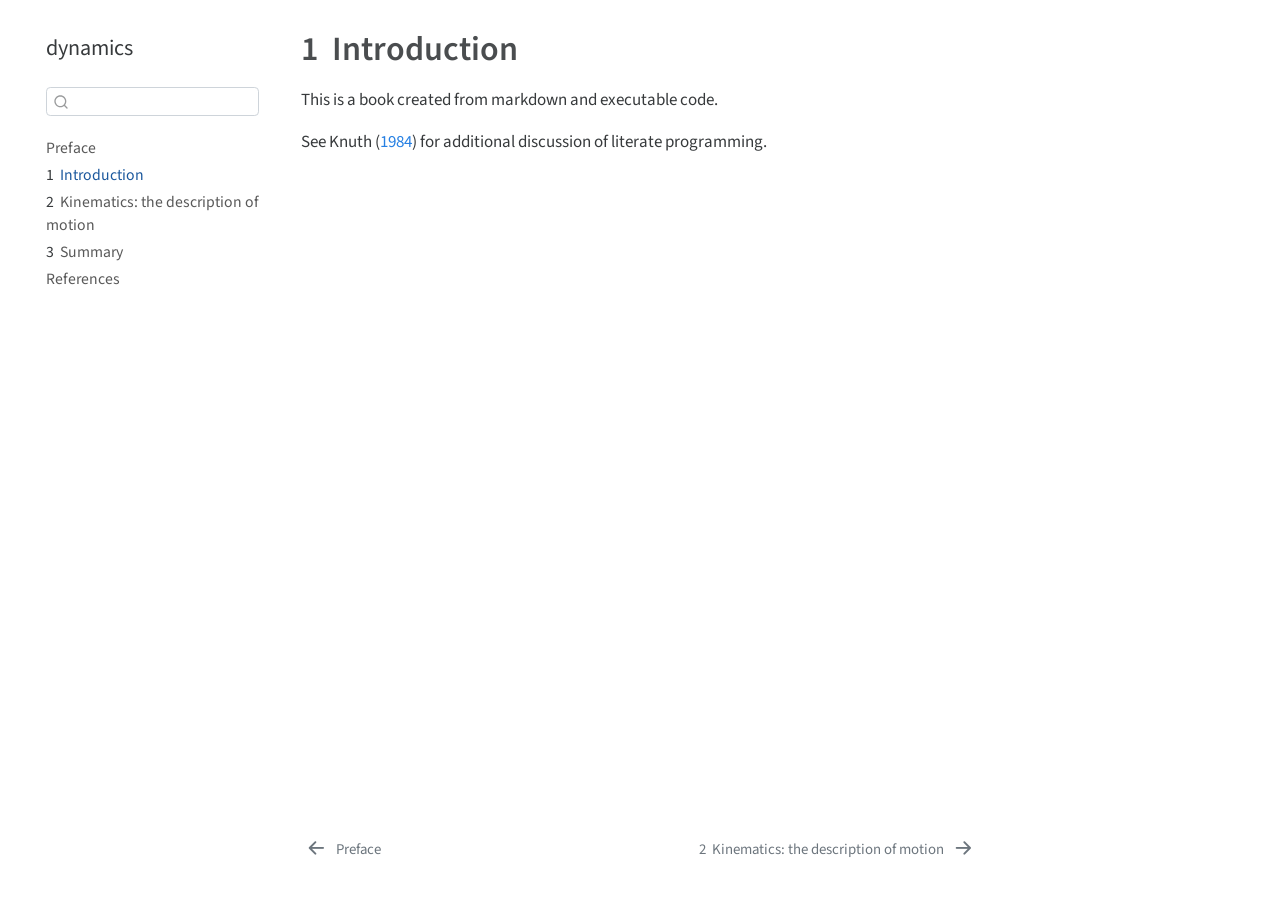
==== advanced_dynamics_book/_book/intro.html @ 20f9906f "first commit" ====
<!DOCTYPE html>
<html xmlns="http://www.w3.org/1999/xhtml" lang="en" xml:lang="en"><head>

<meta charset="utf-8">
<meta name="generator" content="quarto-1.3.340">

<meta name="viewport" content="width=device-width, initial-scale=1.0, user-scalable=yes">


<title>dynamics - 1&nbsp; Introduction</title>
<style>
code{white-space: pre-wrap;}
span.smallcaps{font-variant: small-caps;}
div.columns{display: flex; gap: min(4vw, 1.5em);}
div.column{flex: auto; overflow-x: auto;}
div.hanging-indent{margin-left: 1.5em; text-indent: -1.5em;}
ul.task-list{list-style: none;}
ul.task-list li input[type="checkbox"] {
  width: 0.8em;
  margin: 0 0.8em 0.2em -1em; /* quarto-specific, see https://github.com/quarto-dev/quarto-cli/issues/4556 */ 
  vertical-align: middle;
}
/* CSS for citations */
div.csl-bib-body { }
div.csl-entry {
  clear: both;
}
.hanging-indent div.csl-entry {
  margin-left:2em;
  text-indent:-2em;
}
div.csl-left-margin {
  min-width:2em;
  float:left;
}
div.csl-right-inline {
  margin-left:2em;
  padding-left:1em;
}
div.csl-indent {
  margin-left: 2em;
}</style>


<script src="site_libs/quarto-nav/quarto-nav.js"></script>
<script src="site_libs/quarto-nav/headroom.min.js"></script>
<script src="site_libs/clipboard/clipboard.min.js"></script>
<script src="site_libs/quarto-search/autocomplete.umd.js"></script>
<script src="site_libs/quarto-search/fuse.min.js"></script>
<script src="site_libs/quarto-search/quarto-search.js"></script>
<meta name="quarto:offset" content="./">
<link href="./vectors.html" rel="next">
<link href="./index.html" rel="prev">
<script src="site_libs/quarto-html/quarto.js"></script>
<script src="site_libs/quarto-html/popper.min.js"></script>
<script src="site_libs/quarto-html/tippy.umd.min.js"></script>
<script src="site_libs/quarto-html/anchor.min.js"></script>
<link href="site_libs/quarto-html/tippy.css" rel="stylesheet">
<link href="site_libs/quarto-html/quarto-syntax-highlighting.css" rel="stylesheet" id="quarto-text-highlighting-styles">
<script src="site_libs/bootstrap/bootstrap.min.js"></script>
<link href="site_libs/bootstrap/bootstrap-icons.css" rel="stylesheet">
<link href="site_libs/bootstrap/bootstrap.min.css" rel="stylesheet" id="quarto-bootstrap" data-mode="light">
<script id="quarto-search-options" type="application/json">{
  "location": "sidebar",
  "copy-button": false,
  "collapse-after": 3,
  "panel-placement": "start",
  "type": "textbox",
  "limit": 20,
  "language": {
    "search-no-results-text": "No results",
    "search-matching-documents-text": "matching documents",
    "search-copy-link-title": "Copy link to search",
    "search-hide-matches-text": "Hide additional matches",
    "search-more-match-text": "more match in this document",
    "search-more-matches-text": "more matches in this document",
    "search-clear-button-title": "Clear",
    "search-detached-cancel-button-title": "Cancel",
    "search-submit-button-title": "Submit"
  }
}</script>


</head>

<body class="nav-sidebar floating">

<div id="quarto-search-results"></div>
  <header id="quarto-header" class="headroom fixed-top">
  <nav class="quarto-secondary-nav">
    <div class="container-fluid d-flex">
      <button type="button" class="quarto-btn-toggle btn" data-bs-toggle="collapse" data-bs-target="#quarto-sidebar,#quarto-sidebar-glass" aria-controls="quarto-sidebar" aria-expanded="false" aria-label="Toggle sidebar navigation" onclick="if (window.quartoToggleHeadroom) { window.quartoToggleHeadroom(); }">
        <i class="bi bi-layout-text-sidebar-reverse"></i>
      </button>
      <nav class="quarto-page-breadcrumbs" aria-label="breadcrumb"><ol class="breadcrumb"><li class="breadcrumb-item"><a href="./intro.html"><span class="chapter-number">1</span>&nbsp; <span class="chapter-title">Introduction</span></a></li></ol></nav>
      <a class="flex-grow-1" role="button" data-bs-toggle="collapse" data-bs-target="#quarto-sidebar,#quarto-sidebar-glass" aria-controls="quarto-sidebar" aria-expanded="false" aria-label="Toggle sidebar navigation" onclick="if (window.quartoToggleHeadroom) { window.quartoToggleHeadroom(); }">      
      </a>
      <button type="button" class="btn quarto-search-button" aria-label="Search" onclick="window.quartoOpenSearch();">
        <i class="bi bi-search"></i>
      </button>
    </div>
  </nav>
</header>
<!-- content -->
<div id="quarto-content" class="quarto-container page-columns page-rows-contents page-layout-article">
<!-- sidebar -->
  <nav id="quarto-sidebar" class="sidebar collapse collapse-horizontal sidebar-navigation floating overflow-auto">
    <div class="pt-lg-2 mt-2 text-left sidebar-header">
    <div class="sidebar-title mb-0 py-0">
      <a href="./">dynamics</a> 
    </div>
      </div>
        <div class="mt-2 flex-shrink-0 align-items-center">
        <div class="sidebar-search">
        <div id="quarto-search" class="" title="Search"></div>
        </div>
        </div>
    <div class="sidebar-menu-container"> 
    <ul class="list-unstyled mt-1">
        <li class="sidebar-item">
  <div class="sidebar-item-container"> 
  <a href="./index.html" class="sidebar-item-text sidebar-link">
 <span class="menu-text">Preface</span></a>
  </div>
</li>
        <li class="sidebar-item">
  <div class="sidebar-item-container"> 
  <a href="./intro.html" class="sidebar-item-text sidebar-link active">
 <span class="menu-text"><span class="chapter-number">1</span>&nbsp; <span class="chapter-title">Introduction</span></span></a>
  </div>
</li>
        <li class="sidebar-item">
  <div class="sidebar-item-container"> 
  <a href="./vectors.html" class="sidebar-item-text sidebar-link">
 <span class="menu-text"><span class="chapter-number">2</span>&nbsp; <span class="chapter-title">Kinematics: the description of motion</span></span></a>
  </div>
</li>
        <li class="sidebar-item">
  <div class="sidebar-item-container"> 
  <a href="./summary.html" class="sidebar-item-text sidebar-link">
 <span class="menu-text"><span class="chapter-number">3</span>&nbsp; <span class="chapter-title">Summary</span></span></a>
  </div>
</li>
        <li class="sidebar-item">
  <div class="sidebar-item-container"> 
  <a href="./references.html" class="sidebar-item-text sidebar-link">
 <span class="menu-text">References</span></a>
  </div>
</li>
    </ul>
    </div>
</nav>
<div id="quarto-sidebar-glass" data-bs-toggle="collapse" data-bs-target="#quarto-sidebar,#quarto-sidebar-glass"></div>
<!-- margin-sidebar -->
    <div id="quarto-margin-sidebar" class="sidebar margin-sidebar">
        
    </div>
<!-- main -->
<main class="content" id="quarto-document-content">

<header id="title-block-header" class="quarto-title-block default">
<div class="quarto-title">
<h1 class="title"><span class="chapter-number">1</span>&nbsp; <span class="chapter-title">Introduction</span></h1>
</div>



<div class="quarto-title-meta">

    
  
    
  </div>
  

</header>

<p>This is a book created from markdown and executable code.</p>
<p>See <span class="citation" data-cites="knuth84">Knuth (<a href="references.html#ref-knuth84" role="doc-biblioref">1984</a>)</span> for additional discussion of literate programming.</p>


<div id="refs" class="references csl-bib-body hanging-indent" role="list" style="display: none">
<div id="ref-knuth84" class="csl-entry" role="listitem">
Knuth, Donald E. 1984. <span>“Literate Programming.”</span> <em>Comput. J.</em> 27 (2): 97–111. <a href="https://doi.org/10.1093/comjnl/27.2.97">https://doi.org/10.1093/comjnl/27.2.97</a>.
</div>
</div>

</main> <!-- /main -->
<script id="quarto-html-after-body" type="application/javascript">
window.document.addEventListener("DOMContentLoaded", function (event) {
  const toggleBodyColorMode = (bsSheetEl) => {
    const mode = bsSheetEl.getAttribute("data-mode");
    const bodyEl = window.document.querySelector("body");
    if (mode === "dark") {
      bodyEl.classList.add("quarto-dark");
      bodyEl.classList.remove("quarto-light");
    } else {
      bodyEl.classList.add("quarto-light");
      bodyEl.classList.remove("quarto-dark");
    }
  }
  const toggleBodyColorPrimary = () => {
    const bsSheetEl = window.document.querySelector("link#quarto-bootstrap");
    if (bsSheetEl) {
      toggleBodyColorMode(bsSheetEl);
    }
  }
  toggleBodyColorPrimary();  
  const icon = "";
  const anchorJS = new window.AnchorJS();
  anchorJS.options = {
    placement: 'right',
    icon: icon
  };
  anchorJS.add('.anchored');
  const isCodeAnnotation = (el) => {
    for (const clz of el.classList) {
      if (clz.startsWith('code-annotation-')) {                     
        return true;
      }
    }
    return false;
  }
  const clipboard = new window.ClipboardJS('.code-copy-button', {
    text: function(trigger) {
      const codeEl = trigger.previousElementSibling.cloneNode(true);
      for (const childEl of codeEl.children) {
        if (isCodeAnnotation(childEl)) {
          childEl.remove();
        }
      }
      return codeEl.innerText;
    }
  });
  clipboard.on('success', function(e) {
    // button target
    const button = e.trigger;
    // don't keep focus
    button.blur();
    // flash "checked"
    button.classList.add('code-copy-button-checked');
    var currentTitle = button.getAttribute("title");
    button.setAttribute("title", "Copied!");
    let tooltip;
    if (window.bootstrap) {
      button.setAttribute("data-bs-toggle", "tooltip");
      button.setAttribute("data-bs-placement", "left");
      button.setAttribute("data-bs-title", "Copied!");
      tooltip = new bootstrap.Tooltip(button, 
        { trigger: "manual", 
          customClass: "code-copy-button-tooltip",
          offset: [0, -8]});
      tooltip.show();    
    }
    setTimeout(function() {
      if (tooltip) {
        tooltip.hide();
        button.removeAttribute("data-bs-title");
        button.removeAttribute("data-bs-toggle");
        button.removeAttribute("data-bs-placement");
      }
      button.setAttribute("title", currentTitle);
      button.classList.remove('code-copy-button-checked');
    }, 1000);
    // clear code selection
    e.clearSelection();
  });
  function tippyHover(el, contentFn) {
    const config = {
      allowHTML: true,
      content: contentFn,
      maxWidth: 500,
      delay: 100,
      arrow: false,
      appendTo: function(el) {
          return el.parentElement;
      },
      interactive: true,
      interactiveBorder: 10,
      theme: 'quarto',
      placement: 'bottom-start'
    };
    window.tippy(el, config); 
  }
  const noterefs = window.document.querySelectorAll('a[role="doc-noteref"]');
  for (var i=0; i<noterefs.length; i++) {
    const ref = noterefs[i];
    tippyHover(ref, function() {
      // use id or data attribute instead here
      let href = ref.getAttribute('data-footnote-href') || ref.getAttribute('href');
      try { href = new URL(href).hash; } catch {}
      const id = href.replace(/^#\/?/, "");
      const note = window.document.getElementById(id);
      return note.innerHTML;
    });
  }
      let selectedAnnoteEl;
      const selectorForAnnotation = ( cell, annotation) => {
        let cellAttr = 'data-code-cell="' + cell + '"';
        let lineAttr = 'data-code-annotation="' +  annotation + '"';
        const selector = 'span[' + cellAttr + '][' + lineAttr + ']';
        return selector;
      }
      const selectCodeLines = (annoteEl) => {
        const doc = window.document;
        const targetCell = annoteEl.getAttribute("data-target-cell");
        const targetAnnotation = annoteEl.getAttribute("data-target-annotation");
        const annoteSpan = window.document.querySelector(selectorForAnnotation(targetCell, targetAnnotation));
        const lines = annoteSpan.getAttribute("data-code-lines").split(",");
        const lineIds = lines.map((line) => {
          return targetCell + "-" + line;
        })
        let top = null;
        let height = null;
        let parent = null;
        if (lineIds.length > 0) {
            //compute the position of the single el (top and bottom and make a div)
            const el = window.document.getElementById(lineIds[0]);
            top = el.offsetTop;
            height = el.offsetHeight;
            parent = el.parentElement.parentElement;
          if (lineIds.length > 1) {
            const lastEl = window.document.getElementById(lineIds[lineIds.length - 1]);
            const bottom = lastEl.offsetTop + lastEl.offsetHeight;
            height = bottom - top;
          }
          if (top !== null && height !== null && parent !== null) {
            // cook up a div (if necessary) and position it 
            let div = window.document.getElementById("code-annotation-line-highlight");
            if (div === null) {
              div = window.document.createElement("div");
              div.setAttribute("id", "code-annotation-line-highlight");
              div.style.position = 'absolute';
              parent.appendChild(div);
            }
            div.style.top = top - 2 + "px";
            div.style.height = height + 4 + "px";
            let gutterDiv = window.document.getElementById("code-annotation-line-highlight-gutter");
            if (gutterDiv === null) {
              gutterDiv = window.document.createElement("div");
              gutterDiv.setAttribute("id", "code-annotation-line-highlight-gutter");
              gutterDiv.style.position = 'absolute';
              const codeCell = window.document.getElementById(targetCell);
              const gutter = codeCell.querySelector('.code-annotation-gutter');
              gutter.appendChild(gutterDiv);
            }
            gutterDiv.style.top = top - 2 + "px";
            gutterDiv.style.height = height + 4 + "px";
          }
          selectedAnnoteEl = annoteEl;
        }
      };
      const unselectCodeLines = () => {
        const elementsIds = ["code-annotation-line-highlight", "code-annotation-line-highlight-gutter"];
        elementsIds.forEach((elId) => {
          const div = window.document.getElementById(elId);
          if (div) {
            div.remove();
          }
        });
        selectedAnnoteEl = undefined;
      };
      // Attach click handler to the DT
      const annoteDls = window.document.querySelectorAll('dt[data-target-cell]');
      for (const annoteDlNode of annoteDls) {
        annoteDlNode.addEventListener('click', (event) => {
          const clickedEl = event.target;
          if (clickedEl !== selectedAnnoteEl) {
            unselectCodeLines();
            const activeEl = window.document.querySelector('dt[data-target-cell].code-annotation-active');
            if (activeEl) {
              activeEl.classList.remove('code-annotation-active');
            }
            selectCodeLines(clickedEl);
            clickedEl.classList.add('code-annotation-active');
          } else {
            // Unselect the line
            unselectCodeLines();
            clickedEl.classList.remove('code-annotation-active');
          }
        });
      }
  const findCites = (el) => {
    const parentEl = el.parentElement;
    if (parentEl) {
      const cites = parentEl.dataset.cites;
      if (cites) {
        return {
          el,
          cites: cites.split(' ')
        };
      } else {
        return findCites(el.parentElement)
      }
    } else {
      return undefined;
    }
  };
  var bibliorefs = window.document.querySelectorAll('a[role="doc-biblioref"]');
  for (var i=0; i<bibliorefs.length; i++) {
    const ref = bibliorefs[i];
    const citeInfo = findCites(ref);
    if (citeInfo) {
      tippyHover(citeInfo.el, function() {
        var popup = window.document.createElement('div');
        citeInfo.cites.forEach(function(cite) {
          var citeDiv = window.document.createElement('div');
          citeDiv.classList.add('hanging-indent');
          citeDiv.classList.add('csl-entry');
          var biblioDiv = window.document.getElementById('ref-' + cite);
          if (biblioDiv) {
            citeDiv.innerHTML = biblioDiv.innerHTML;
          }
          popup.appendChild(citeDiv);
        });
        return popup.innerHTML;
      });
    }
  }
});
</script>
<nav class="page-navigation">
  <div class="nav-page nav-page-previous">
      <a href="./index.html" class="pagination-link">
        <i class="bi bi-arrow-left-short"></i> <span class="nav-page-text">Preface</span>
      </a>          
  </div>
  <div class="nav-page nav-page-next">
      <a href="./vectors.html" class="pagination-link">
        <span class="nav-page-text"><span class="chapter-number">2</span>&nbsp; <span class="chapter-title">Kinematics: the description of motion</span></span> <i class="bi bi-arrow-right-short"></i>
      </a>
  </div>
</nav>
</div> <!-- /content -->



</body></html>
---- advanced_dynamics_book/_book/site_libs/quarto-html/tippy.css ----
.tippy-box[data-animation=fade][data-state=hidden]{opacity:0}[data-tippy-root]{max-width:calc(100vw - 10px)}.tippy-box{position:relative;background-color:#333;color:#fff;border-radius:4px;font-size:14px;line-height:1.4;white-space:normal;outline:0;transition-property:transform,visibility,opacity}.tippy-box[data-placement^=top]>.tippy-arrow{bottom:0}.tippy-box[data-placement^=top]>.tippy-arrow:before{bottom:-7px;left:0;border-width:8px 8px 0;border-top-color:initial;transform-origin:center top}.tippy-box[data-placement^=bottom]>.tippy-arrow{top:0}.tippy-box[data-placement^=bottom]>.tippy-arrow:before{top:-7px;left:0;border-width:0 8px 8px;border-bottom-color:initial;transform-origin:center bottom}.tippy-box[data-placement^=left]>.tippy-arrow{right:0}.tippy-box[data-placement^=left]>.tippy-arrow:before{border-width:8px 0 8px 8px;border-left-color:initial;right:-7px;transform-origin:center left}.tippy-box[data-placement^=right]>.tippy-arrow{left:0}.tippy-box[data-placement^=right]>.tippy-arrow:before{left:-7px;border-width:8px 8px 8px 0;border-right-color:initial;transform-origin:center right}.tippy-box[data-inertia][data-state=visible]{transition-timing-function:cubic-bezier(.54,1.5,.38,1.11)}.tippy-arrow{width:16px;height:16px;color:#333}.tippy-arrow:before{content:"";position:absolute;border-color:transparent;border-style:solid}.tippy-content{position:relative;padding:5px 9px;z-index:1}
---- advanced_dynamics_book/_book/site_libs/quarto-html/quarto-syntax-highlighting.css ----
/* quarto syntax highlight colors */
:root {
  --quarto-hl-ot-color: #003B4F;
  --quarto-hl-at-color: #657422;
  --quarto-hl-ss-color: #20794D;
  --quarto-hl-an-color: #5E5E5E;
  --quarto-hl-fu-color: #4758AB;
  --quarto-hl-st-color: #20794D;
  --quarto-hl-cf-color: #003B4F;
  --quarto-hl-op-color: #5E5E5E;
  --quarto-hl-er-color: #AD0000;
  --quarto-hl-bn-color: #AD0000;
  --quarto-hl-al-color: #AD0000;
  --quarto-hl-va-color: #111111;
  --quarto-hl-bu-color: inherit;
  --quarto-hl-ex-color: inherit;
  --quarto-hl-pp-color: #AD0000;
  --quarto-hl-in-color: #5E5E5E;
  --quarto-hl-vs-color: #20794D;
  --quarto-hl-wa-color: #5E5E5E;
  --quarto-hl-do-color: #5E5E5E;
  --quarto-hl-im-color: #00769E;
  --quarto-hl-ch-color: #20794D;
  --quarto-hl-dt-color: #AD0000;
  --quarto-hl-fl-color: #AD0000;
  --quarto-hl-co-color: #5E5E5E;
  --quarto-hl-cv-color: #5E5E5E;
  --quarto-hl-cn-color: #8f5902;
  --quarto-hl-sc-color: #5E5E5E;
  --quarto-hl-dv-color: #AD0000;
  --quarto-hl-kw-color: #003B4F;
}

/* other quarto variables */
:root {
  --quarto-font-monospace: SFMono-Regular, Menlo, Monaco, Consolas, "Liberation Mono", "Courier New", monospace;
}

pre > code.sourceCode > span {
  color: #003B4F;
}

code span {
  color: #003B4F;
}

code.sourceCode > span {
  color: #003B4F;
}

div.sourceCode,
div.sourceCode pre.sourceCode {
  color: #003B4F;
}

code span.ot {
  color: #003B4F;
  font-style: inherit;
}

code span.at {
  color: #657422;
  font-style: inherit;
}

code span.ss {
  color: #20794D;
  font-style: inherit;
}

code span.an {
  color: #5E5E5E;
  font-style: inherit;
}

code span.fu {
  color: #4758AB;
  font-style: inherit;
}

code span.st {
  color: #20794D;
  font-style: inherit;
}

code span.cf {
  color: #003B4F;
  font-style: inherit;
}

code span.op {
  color: #5E5E5E;
  font-style: inherit;
}

code span.er {
  color: #AD0000;
  font-style: inherit;
}

code span.bn {
  color: #AD0000;
  font-style: inherit;
}

code span.al {
  color: #AD0000;
  font-style: inherit;
}

code span.va {
  color: #111111;
  font-style: inherit;
}

code span.bu {
  font-style: inherit;
}

code span.ex {
  font-style: inherit;
}

code span.pp {
  color: #AD0000;
  font-style: inherit;
}

code span.in {
  color: #5E5E5E;
  font-style: inherit;
}

code span.vs {
  color: #20794D;
  font-style: inherit;
}

code span.wa {
  color: #5E5E5E;
  font-style: italic;
}

code span.do {
  color: #5E5E5E;
  font-style: italic;
}

code span.im {
  color: #00769E;
  font-style: inherit;
}

code span.ch {
  color: #20794D;
  font-style: inherit;
}

code span.dt {
  color: #AD0000;
  font-style: inherit;
}

code span.fl {
  color: #AD0000;
  font-style: inherit;
}

code span.co {
  color: #5E5E5E;
  font-style: inherit;
}

code span.cv {
  color: #5E5E5E;
  font-style: italic;
}

code span.cn {
  color: #8f5902;
  font-style: inherit;
}

code span.sc {
  color: #5E5E5E;
  font-style: inherit;
}

code span.dv {
  color: #AD0000;
  font-style: inherit;
}

code span.kw {
  color: #003B4F;
  font-style: inherit;
}

.prevent-inlining {
  content: "</";
}

/*# sourceMappingURL=debc5d5d77c3f9108843748ff7464032.css.map */
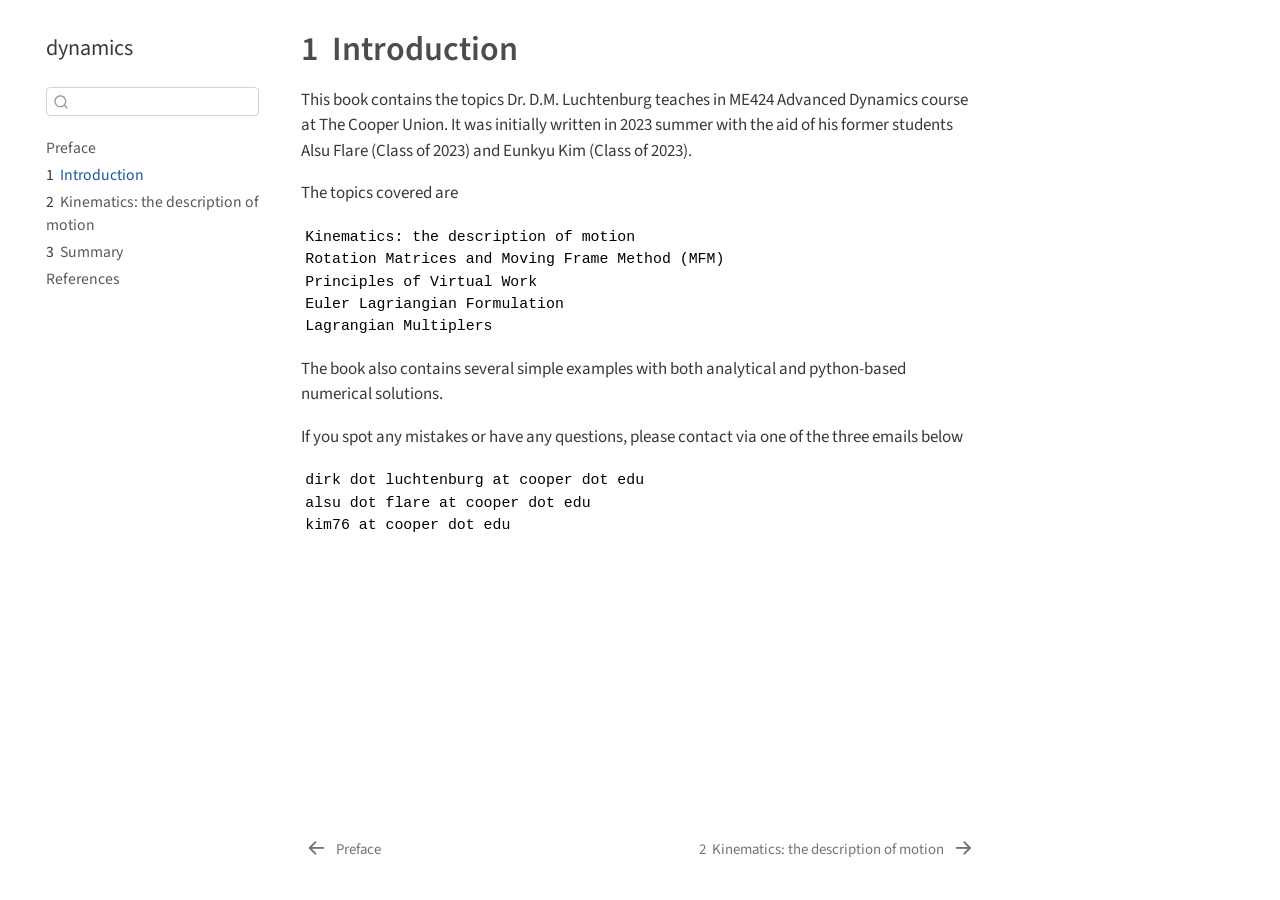
==== commit c278a525: "first commit" ====
--- a/advanced_dynamics_book/_book/intro.html
+++ b/advanced_dynamics_book/_book/intro.html
@@ -2,7 +2,7 @@
 <html xmlns="http://www.w3.org/1999/xhtml" lang="en" xml:lang="en"><head>
 
 <meta charset="utf-8">
-<meta name="generator" content="quarto-1.3.340">
+<meta name="generator" content="quarto-1.3.361">
 
 <meta name="viewport" content="width=device-width, initial-scale=1.0, user-scalable=yes">
 
@@ -20,26 +20,7 @@
   margin: 0 0.8em 0.2em -1em; /* quarto-specific, see https://github.com/quarto-dev/quarto-cli/issues/4556 */ 
   vertical-align: middle;
 }
-/* CSS for citations */
-div.csl-bib-body { }
-div.csl-entry {
-  clear: both;
-}
-.hanging-indent div.csl-entry {
-  margin-left:2em;
-  text-indent:-2em;
-}
-div.csl-left-margin {
-  min-width:2em;
-  float:left;
-}
-div.csl-right-inline {
-  margin-left:2em;
-  padding-left:1em;
-}
-div.csl-indent {
-  margin-left: 2em;
-}</style>
+</style>
 
 
 <script src="site_libs/quarto-nav/quarto-nav.js"></script>
@@ -76,7 +57,8 @@
     "search-more-matches-text": "more matches in this document",
     "search-clear-button-title": "Clear",
     "search-detached-cancel-button-title": "Cancel",
-    "search-submit-button-title": "Submit"
+    "search-submit-button-title": "Submit",
+    "search-label": "Search"
   }
 }</script>
 
@@ -95,7 +77,7 @@
       <nav class="quarto-page-breadcrumbs" aria-label="breadcrumb"><ol class="breadcrumb"><li class="breadcrumb-item"><a href="./intro.html"><span class="chapter-number">1</span>&nbsp; <span class="chapter-title">Introduction</span></a></li></ol></nav>
       <a class="flex-grow-1" role="button" data-bs-toggle="collapse" data-bs-target="#quarto-sidebar,#quarto-sidebar-glass" aria-controls="quarto-sidebar" aria-expanded="false" aria-label="Toggle sidebar navigation" onclick="if (window.quartoToggleHeadroom) { window.quartoToggleHeadroom(); }">      
       </a>
-      <button type="button" class="btn quarto-search-button" aria-label="Search" onclick="window.quartoOpenSearch();">
+      <button type="button" class="btn quarto-search-button" aria-label="" onclick="window.quartoOpenSearch();">
         <i class="bi bi-search"></i>
       </button>
     </div>
@@ -175,15 +157,20 @@
 
 </header>
 
-<p>This is a book created from markdown and executable code.</p>
-<p>See <span class="citation" data-cites="knuth84">Knuth (<a href="references.html#ref-knuth84" role="doc-biblioref">1984</a>)</span> for additional discussion of literate programming.</p>
-
-
-<div id="refs" class="references csl-bib-body hanging-indent" role="list" style="display: none">
-<div id="ref-knuth84" class="csl-entry" role="listitem">
-Knuth, Donald E. 1984. <span>“Literate Programming.”</span> <em>Comput. J.</em> 27 (2): 97–111. <a href="https://doi.org/10.1093/comjnl/27.2.97">https://doi.org/10.1093/comjnl/27.2.97</a>.
-</div>
-</div>
+<p>This book contains the topics Dr.&nbsp;D.M. Luchtenburg teaches in ME424 Advanced Dynamics course at The Cooper Union. It was initially written in 2023 summer with the aid of his former students Alsu Flare (Class of 2023) and Eunkyu Kim (Class of 2023).</p>
+<p>The topics covered are</p>
+<pre class="{latex}"><code>Kinematics: the description of motion
+Rotation Matrices and Moving Frame Method (MFM)
+Principles of Virtual Work
+Euler Lagriangian Formulation
+Lagrangian Multiplers</code></pre>
+<p>The book also contains several simple examples with both analytical and python-based numerical solutions.</p>
+<p>If you spot any mistakes or have any questions, please contact via one of the three emails below</p>
+<pre class="{latex}"><code>dirk dot luchtenburg at cooper dot edu
+alsu dot flare at cooper dot edu
+kim76 at cooper dot edu</code></pre>
+
+
 
 </main> <!-- /main -->
 <script id="quarto-html-after-body" type="application/javascript">
